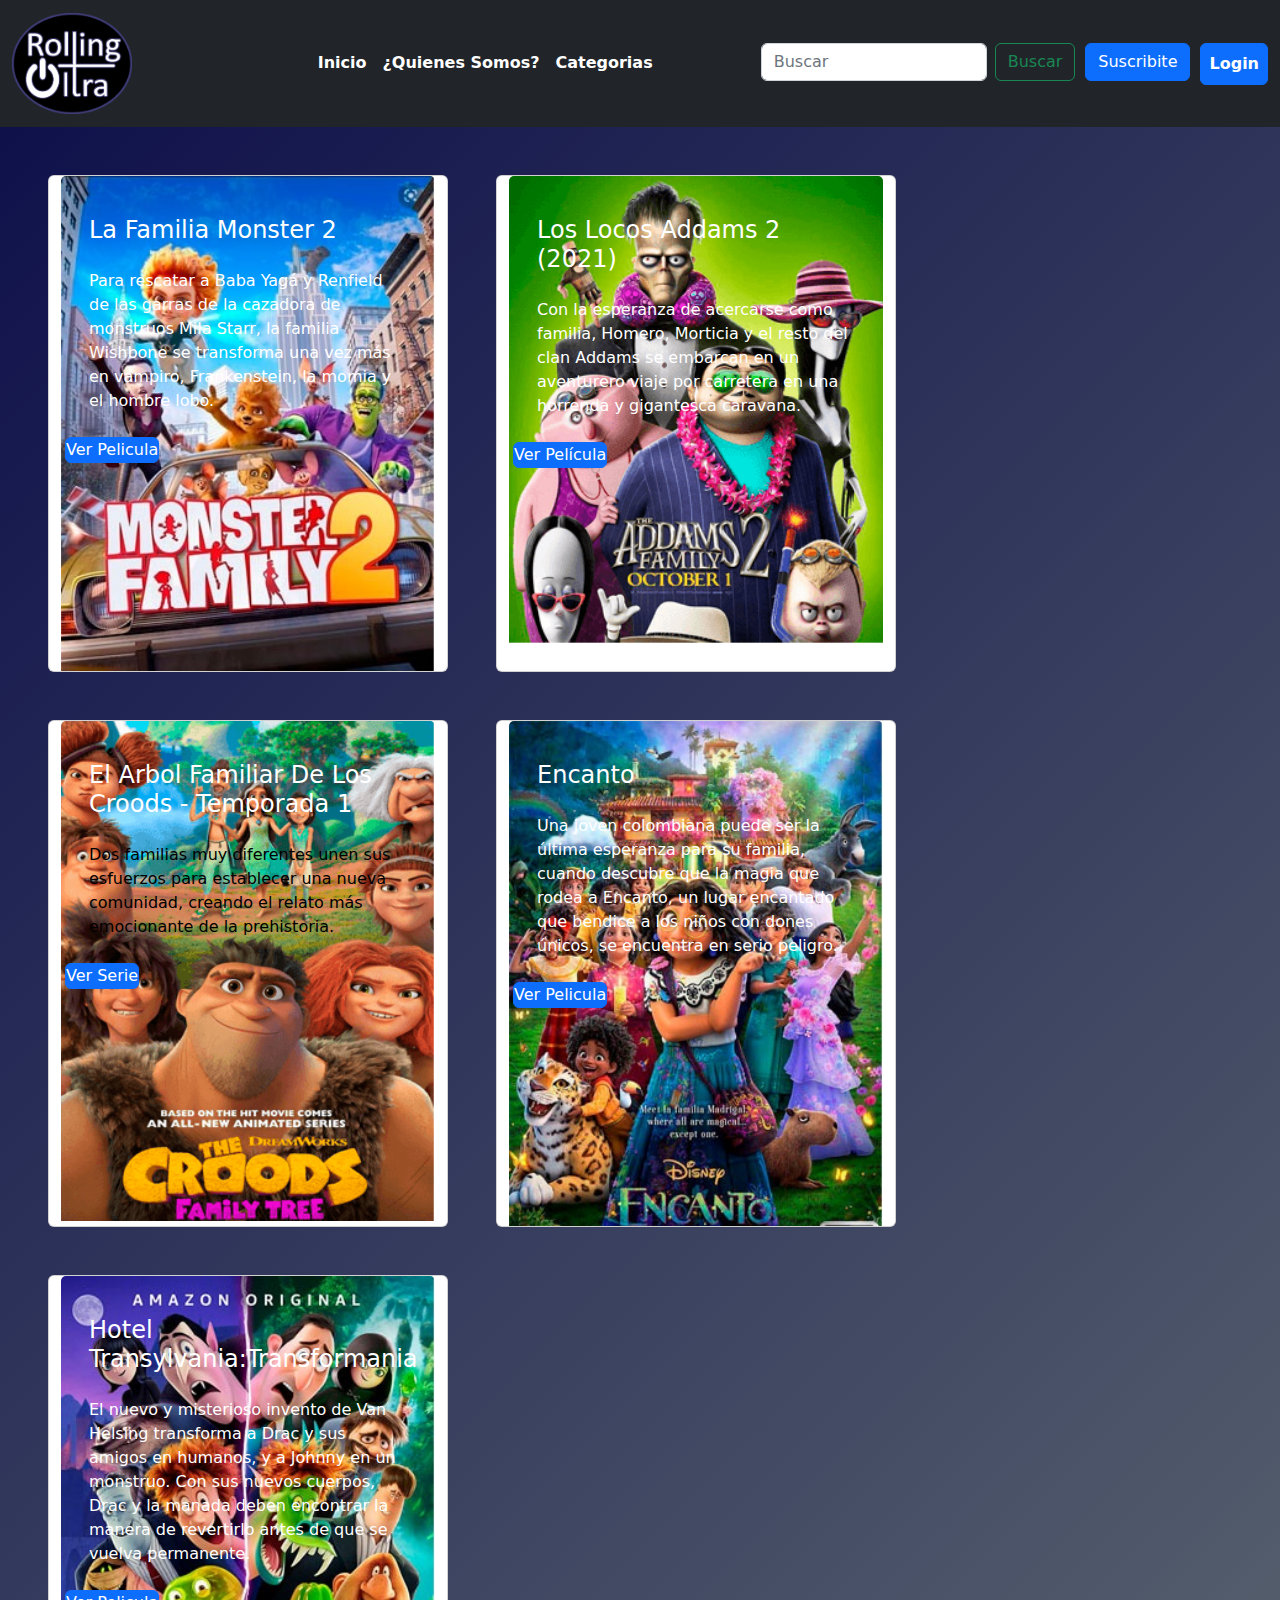
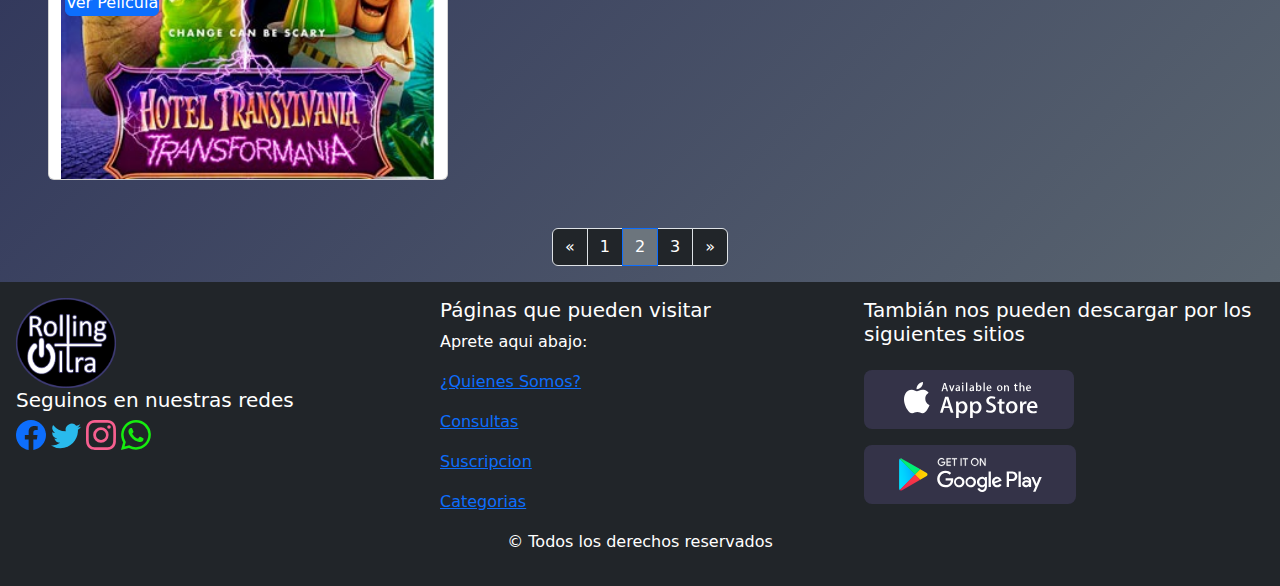
==== pages/animacion.html @ dbc0501e "Creacion del proyecto" ====
<!DOCTYPE html>
<html lang="es">

<head>
  <meta charset="UTF-8" />
  <meta http-equiv="X-UA-Compatible" content="IE=edge" />
  <meta name="viewport" content="width=device-width, initial-scale=1.0" />
  <meta name="description" content="rollingPlusUltra" />
  <meta name="keywords" content="servicio,Servicio de streaming,RollingCode, animacion, peliculas" />
  <meta name="author" content="]Grupo6" />
  <link rel="stylesheet" href="../css/bootstrap.min.css" />
  <link rel="stylesheet" href="../css/style.css" />
  <title>rollingPlusUltraCategoriaAnimacion</title>
</head>

<body class="bg-white">
  <header>
    <nav class="navbar navbar-expand-lg bg-body-tertiary bg-dark">
      <div class="container-fluid">
        <a class="navbar-brand" href="../index.html">
          <img src="../img/logo2.png" alt="Rolling Plus Ultra" width="120px" />
        </a>
        <button class="navbar-toggler" type="button" data-bs-toggle="collapse" data-bs-target="#navbarSupportedContent"
          aria-controls="navbarSupportedContent" aria-expanded="false" aria-label="Toggle navigation">
          <span class="navbar-toggler-icon btn btn-success"></span>
        </button>
        <div class="collapse navbar-collapse" id="navbarSupportedContent">
          <ul class="navbar-nav ms-auto mb-2 mb-lg-0">
            <li class="nav-item">
              <strong>
                <a class="nav-link active text-white" aria-current="pages" href="../index.html">Inicio</a>
              </strong>
            </li>
            <li class="nav-item">
              <strong>
                <a class="nav-link text-white" href="/pages/Quienessomos.html">¿Quienes Somos?</a>
              </strong>
            </li>
            <li class="nav-item iniciales">
              <strong>
                <a class="nav-link text-white" href="../pages/categoriaTerror.html">Categorias</a>
              </strong>
            </li>
            <li class="nav-item">
              <form class="d-flex" role="search">
                <input class="form-control me-2" type="search" placeholder="Buscar" aria-label="Search" />
                <button class="btn btn-outline-success" type="submit">
                  Buscar
                </button>
              </form>
            </li>
            <li class="nav-item navbrans">
              <strong>
                <div class="card-footer border-dark">
                  <small class="text-muted"><a class="btn btn-primary" href="../pages/subs.html"
                      role="button">Suscribite</a>
                  </small>
                </div>
              </strong>
            </li>
            <li class="nav-item">
              <strong>
                <button type="button" data-bs-toggle="modal" class="nav-link btn btn-primary text-white"
                  data-bs-target="#modalLabel">
                  Login
                </button>
              </strong>
            </li>
          </ul>
        </div>
      </div>
    </nav>
  </header>
  <main>


    <section class="row row-cols-2 row-cols-md-3 g-4 m-1 m-lg-4">

      <!-- La familia moster 2 -->
      <div class="card g-4 m-1 m-lg-4" style="width: 400px">
        <img class="card-img-top" src="../img/La-Familia-Monster-2-1080p-Latino.jpg" alt="Card image" />
        <div class="card-img-overlay">
          <h4 class="card-title text-white row row-cols-2 row-cols-md-3 g-4 m-1 m-lg-4 ">La Familia Monster 2</h4>
          <p class="card-text text-white row row-cols-2 row-cols-md-3 g-4 m-1 m-lg-4">
            Para rescatar a Baba Yagá y Renfield de las garras de la cazadora de monstruos Mila Starr, la familia
            Wishbone se transforma una vez más en vampiro, Frankenstein, la momia y el hombre lobo.</p>
          <button type="button" data-bs-toggle="modal" class="nav-link btn btn-primary text-white text-center"
            data-bs-target="#staticBackdropFamiliaMoster">Ver Pelicula</button>
        </div>
      </div>
      <!-- Modal  la familia moster 2 -->
      <div class="modal fade" id="staticBackdropFamiliaMoster" data-bs-backdrop="static" data-bs-keyboard="false"
        tabindex="-1" aria-labelledby="staticBackdropLabel" aria-hidden="true">
        <div class="modal-dialog">
          <div class="modal-content">
            <div class="modal-header">
              <h1 class="modal-title fs-5" id="staticBackdropLabel">La Familia Monster 2</h1>
              <button type="button" class="btn-close" data-bs-dismiss="modal" aria-label="Close"></button>
            </div>
            <div class="modal-body">
              <div class="card" style="width: auto">
                <img src="../img/La-Familia-Monster-2-1080p-Latino.jpg" class="card-img-top" alt="..." />
                <button type="button" class="btn btn-primary btn-sm">Reproducir</button>
                <ul class="list-group list-group-flush">
                  <li class="list-group-item text-sm-center">Vista Previa</li>
                  <img src="../img/vista La Familia Monster 2.jpeg" class="card-img-top" alt="..." />
                  <li class="list-group-item">Duración: 103 minutos.</li>
                  <li class="list-group-item">Español Latino (5.1) – Ingles (5.1) + Subs.</li>
                  <li class="list-group-item">Género: Animación. Comedia | Monstruos. Familia. Secuela. </li>
                  <li class="list-group-item">Fecha de estreno: 22 de octubre de 2021.</li>
                  <li class="list-group-item">Clasificación: Apta para todo el publico.</li>
                  <li class="list-group-item">Resolución: 1920×1080.</li>
                  <li class="list-group-item">Reparto: Jason Isaacs; Nick Frost; Emily Watson; Jessica Brown Findlay;
                    Ethan Rouse; Catherine Tate.</li>
                </ul>
                <div class="card-body">
                  <div class="ratio ratio-16x9">
                    <iframe width="560" height="315" src="https://www.youtube.com/embed/sNvz1JoUatM"
                      title="YouTube video player" frameborder="0"
                      allow="accelerometer; autoplay; clipboard-write; encrypted-media; gyroscope; picture-in-picture; web-share"
                      allowfullscreen></iframe>
                  </div>
                </div>
              </div>
            </div>
            <div class="modal-footer">
              <button type="button" class="btn btn-secondary" data-bs-dismiss="modal">
                Cerrar
              </button>
            </div>
          </div>
        </div>
      </div>
      <!-- Los Locos Addams 2 (2021) -->
      <div class="card g-4 m-1 m-lg-4" style="width: 400px">
        <img class="card-img-top" src="/img/Los locos Addams 2 1080p Latino.png" alt="Card image" />
        <div class="card-img-overlay">
          <h4 class="card-title text-white row row-cols-2 row-cols-md-3 g-4 m-1 m-lg-4 ">Los Locos Addams 2 (2021)</h4>
          <p class="card-text text-white row row-cols-2 row-cols-md-3 g-4 m-1 m-lg-4">
            Con la esperanza de acercarse como familia, Homero, Morticia y el resto del clan Addams se embarcan en un
            aventurero viaje por carretera en una horrenda y gigantesca caravana.
          </p>
          <button type="button" data-bs-toggle="modal" class="nav-link btn btn-primary text-white"
            data-bs-target="#staticBackdropLocosAdans">
            Ver Película
          </button>
        </div>
      </div>
      <!-- Modal  Los Locos Addams 2 (2021) -->
      <div class="modal fade" id="staticBackdropLocosAdans" data-bs-backdrop="static" data-bs-keyboard="false"
        tabindex="-1" aria-labelledby="staticBackdropLabel" aria-hidden="true">
        <div class="modal-dialog">
          <div class="modal-content">
            <div class="modal-header">
              <h1 class="modal-title fs-5" id="staticBackdropLabel">
                La Familia Monster 2
              </h1>
              <button type="button" class="btn-close" data-bs-dismiss="modal" aria-label="Close"></button>
            </div>
            <div class="modal-body">
              <div class="card" style="width: auto">
                <img src="../img/Los locos Addams 2 1080p Latino.png" class="card-img-top" alt="..." />
                <button type="button" class="btn btn-primary btn-sm">Reproducir</button>
                <ul class="list-group list-group-flush">
                  <li class="list-group-item text-sm-center">Vista Previa</li>
                  <img src="../img/vista los locos adans2.jpeg" class="card-img-top" alt="..." />
                  <li class="list-group-item">Duración: 93 minutos.</li>
                  <li class="list-group-item">Español Latino (5.1) – Ingles (5.1) + Subs.</li>
                  <li class="list-group-item">Género: Animación. Comedia | Secuela. Comedia de terror. Monstruos</li>
                  <li class="list-group-item">Fecha de estreno: 01 de octubre de 2021.</li>
                  <li class="list-group-item">Clasificación: Apta para todo el público.</li>
                  <li class="list-group-item">Resolución: 1920×1080.</li>
                  <li class="list-group-item">Reparto: Oscar Isaac; Charlize Theron; Chloë Grace Moretz; Nick Kroll;
                    Bette Midler; Bill Hader; Snoop Dogg.</li>
                </ul>
                <div class="card-body">
                  <div class="ratio ratio-16x9">
                    <iframe width="560" height="315" src="https://www.youtube.com/embed/RS8TiwWX4_Q"
                      title="YouTube video player" frameborder="0"
                      allow="accelerometer; autoplay; clipboard-write; encrypted-media; gyroscope; picture-in-picture; web-share"
                      allowfullscreen></iframe>
                  </div>
                </div>
              </div>
            </div>
            <div class="modal-footer">
              <button type="button" class="btn btn-secondary" data-bs-dismiss="modal">
                Cerrar
              </button>
            </div>

          </div>
        </div>
      </div>



      <!-- El Arbol Familiar De Los Croods Temporada 1 -->
      <div class="card g-4 m-1 m-lg-4" style="width: 400px">
        <img class="card-img-top" src="../img/El-Arbol-familiar-de-los-Croods-Temporada-1-1080p-Latino.png"
          alt="Card image" />
        <div class="card-img-overlay">
          <h4 class="card-title text-white row row-cols-2 row-cols-md-3 g-4 m-1 m-lg-4 ">El Arbol Familiar De Los Croods
            - Temporada 1</h4>
          <p class="card-text text-black row row-cols-2 row-cols-md-3 g-4 m-1 m-lg-4">
            Dos familias muy diferentes unen sus esfuerzos para establecer una nueva comunidad, creando el relato más
            emocionante de la prehistoria.
          </p>
          <button type="button" data-bs-toggle="modal" class="nav-link btn btn-primary text-white"
            data-bs-target="#staticBackdropLosCroods">Ver Serie</button>
        </div>
      </div>
      <!-- Modal  El Arbol Familiar De Los Croods Temporada 1(2021) -->
      <div class="modal fade" id="staticBackdropLosCroods" data-bs-backdrop="static" data-bs-keyboard="false"
        tabindex="-1" aria-labelledby="staticBackdropLabel" aria-hidden="true">
        <div class="modal-dialog">
          <div class="modal-content">
            <div class="modal-header">
              <h1 class="modal-title fs-5" id="staticBackdropLabel">El Arbol Familiar De Los Croods - Temporada 1</h1>
              <button type="button" class="btn-close" data-bs-dismiss="modal" aria-label="Close"></button>
            </div>
            <div class="modal-body">
              <div class="card" style="width: auto">
                  <ul class="list-group list-group-flush">
                  <li class="list-group-item text-center">Lista de capitulos</li>
                   <li class="list-group-item">1. Asunto Pegajoso: Con dificultades para encontrar su propósito en la
                    granja Siemprebién, los Croods ven la oportunidad de probar su valor cosechando las peligrosas (y
                    pegajosas) brincabayas de Félix</li>
                  <img src="../img/elarbol1.jpg" class="img-fluid" alt="...">
                  <button type="button" class="btn btn-primary btn-sm">Reproducir</button>
                  <li class="list-group-item">2. Tiempo Para Guy: Cuando Eep quiere tiempo a solas con su nueva amiga
                    Alba, Guy busca un amigo propio e inesperadamente encuentra compañía en Tonk.</li>
                  <img src="../img/elarbol2.jpg" class="img-fluid" alt="...">
                  <button type="button" class="btn btn-primary btn-sm">Reproducir</button>
                  <li class="list-group-item">3. Pesadilla De Juegos: Cuando los Siemprebién invitan a los Croods a su
                    noche de juegos familiar, dos cosas quedan en claro: Félix necesita ganar y Grug odia perder. </li>
                  <img src="../img/elarbol3.jpg" class="img-fluid" alt="...">
                  <button type="button" class="btn btn-primary btn-sm">Reproducir</button>
                  <li class="list-group-item">4. Todo Lo Que Subeep Tiene Que Albajar: Después de un accidente volando
                    en cuervglotón, Alba pierde su confianza y le dice a Eep que tomará un descanso de sus aventuras.
                    Eep convence a Alba de acompañarla en una última aventura: escalar la montaña Grr.</li>
                  <img src="../img/elarbol4.jpg" class="img-fluid" alt="...">
                  <button type="button" class="btn btn-primary btn-sm">Reproducir</button>
                  <li class="list-group-item">5. Estridencia Parental: Cuando Esperanza se pasa de la raya al tratar de
                    enseñarle modales a Sandy, Ugga se venga retándola a hacer lo imposible: civilizar a Tonk.</li>
                  <img src="../img/elarbol5.jpg" class="img-fluid" alt="...">
                  <button type="button" class="btn btn-primary btn-sm">Reproducir</button>
                  <li class="list-group-item">6. acudiendo A Los Morsatoros: Ugga tiene un secreto: llevará a Eep a
                    "sacudir a los morsatoros"| un pasatiempo divertido y peligroso que Ugga disfrutaba de adolescente.
                    Su emoción desaparece cuando Esperanza y Alba se invitan solas.</li>
                  <img src="../img/elarbol6.jpg" class="img-fluid" alt="...">
                  <button type="button" class="btn btn-primary btn-sm">Reproducir</button>
                  <li class="list-group-item">Duración aproximada por capitulo: 23 minutos.</li>
                  <li class="list-group-item">Español Latino (5.1) – Ingles (5.1) + Subs.</li>
                  <li class="list-group-item">Genero: Serie de TV. Animación. Aventuras. Comedia | Prehistoria.</li>
                  <li class="list-group-item">Resolucion: 1920×1080</li>
                  <li class="list-group-item">Fecha de estreno del primer episodio: 23 de septiembre de 2021 (Estados
                    Unidos).</li>
                  <li class="list-group-item">Reparto: Ally Dixon,Kiff VandenHeuvel,Darin Brooks,Artemis Pebdani,Kelly
                    Marie Tran,Dawn Betterman,Amy Landecker,Matthew Waterson
                    ,A.J Locascio,Amy Rosoff,Dee Bradley Baker,Sandy.</li>
                </ul>
                <div class="card-body">
                  <div class="ratio ratio-16x9">
                    <iframe width="560" height="315" src="https://www.youtube.com/embed/4hZH5lDsPSk"
                      title="YouTube video player" frameborder="0"
                      allow="accelerometer; autoplay; clipboard-write; encrypted-media; gyroscope; picture-in-picture; web-share"
                      allowfullscreen></iframe>
                  </div>
                </div>
              </div>
            </div>
            <div class="modal-footer">
              <button type="button" class="btn btn-secondary" data-bs-dismiss="modal">Cerrar</button>
            </div>
          </div>
        </div>
      </div>
      </div>
      <!-- Encanto -->
      <div class="card g-4 m-1 m-lg-4" style="width: 400px">
        <img class="card-img-top" src="/img/Encanto-1080p-Latino.jpg" alt="Card image" />
        <div class="card-img-overlay">
          <h4 class="card-title text-white row row-cols-2 row-cols-md-3 g-4 m-1 m-lg-4 ">Encanto</h4>
          <p class="card-text text-white row row-cols-2 row-cols-md-3 g-4 m-1 m-lg-4">
            Una joven colombiana puede ser la última esperanza para su familia, cuando descubre que la magia que rodea a
            Encanto, un lugar encantado que bendice a los niños con dones únicos, se encuentra en serio peligro.
          </p>
          <button type="button" data-bs-toggle="modal" class="nav-link btn btn-primary text-white"
            data-bs-target="#staticBackdropEncanto">
            Ver Pelicula
          </button>
        </div>
      </div>
      <!-- modal Encanto -->
      <div class="modal fade" id="staticBackdropEncanto" data-bs-backdrop="static" data-bs-keyboard="false"
        tabindex="-1" aria-labelledby="staticBackdropLabel" aria-hidden="true">
        <div class="modal-dialog">
          <div class="modal-content">
            <div class="modal-header">
              <h1 class="modal-title fs-5" id="staticBackdropLabel">
                Encanto
              </h1>
              <button type="button" class="btn-close" data-bs-dismiss="modal" aria-label="Close"></button>
            </div>
            <div class="modal-body">
              <div class="card" style="width: auto">
                <img src="/img/Encanto-1080p-Latino.jpg" class="card-img-top" alt="..." />
                <button type="button" class="btn btn-primary btn-sm">Reproducir</button>
                <ul class="list-group list-group-flush">
                  <li class="list-group-item text-sm-center">Vista Previa</li>
                  <img src="/img/vistapreviaEncantoEP832PE.jpeg" class="card-img-top" alt="..." />
                  <li class="list-group-item">Duración: 99 minutos.</li>
                  <li class="list-group-item">Español Latino (5.1) – Ingles (5.1) + Subs.</li>
                  <li class="list-group-item">Género: Animación. Fantástico. Comedia. Drama | Familia. Realismo mágico.
                  </li>
                  <li class="list-group-item">Fecha de estreno: 24 de noviembre de 2021.</li>
                  <li class="list-group-item">Clasificación: Apta para todo el público.</li>
                  <li class="list-group-item">Resolución: 1920×1080.</li>
                  <li class="list-group-item">Reparto: Stephanie Beatriz,María Cecilia Botero,John Leguizamo,Angie
                    Cepeda,Wilmer Valderrama,Diane Guerrero ,Jessica Darrow,
                    Carolina Gaitán,Mauro Castillo,Adassa,Rhenzy Feliz,Ravi-Cabot Conyers,Maluma,Juan Castano,Alyssa
                    Bella Candian, Paisley
                    Herrera, Brooklyn Skylar Rodriguez y Ezra Rudulph como Niños.
                    Animales: Chispi, Parce.</li>
                </ul>
                <div class="card-body">
                  <div class="ratio ratio-16x9">
                    <iframe width="560" height="315" src="https://www.youtube.com/embed/pl_VXyIs5ro"
                      title="YouTube video player" frameborder="0"
                      allow="accelerometer; autoplay; clipboard-write; encrypted-media; gyroscope; picture-in-picture; web-share"
                      allowfullscreen></iframe>
                  </div>
                </div>
              </div>
            </div>
            <div class="modal-footer">
              <button type="button" class="btn btn-secondary" data-bs-dismiss="modal">Cerrar</button>
            </div>
          </div>
        </div>
      </div>
      <!-- Hotel Transylvania: Transformania -->
      <div class="card g-4 m-1 m-lg-4" style="width: 400px">
        <img class="card-img-top" src="/img/Hotel-Transylvania-Transformania-1080p-Latino.jpg" alt="Card image" />
        <div class="card-img-overlay">
          <h4 class="card-title text-white row row-cols-2 row-cols-md-3 g-4 m-1 m-lg-4 ">Hotel Transylvania:Transformania</h4>
          <p class="card-text text-white row row-cols-2 row-cols-md-3 g-4 m-1 m-lg-4">
            El nuevo y misterioso invento de Van Helsing transforma a Drac y sus amigos en humanos, y a Johnny en un
            monstruo. Con sus nuevos cuerpos, Drac y la manada deben encontrar la manera de revertirlo antes de que se
            vuelva permanente.
          </p>
          <button type="button" data-bs-toggle="modal" class="nav-link btn btn-primary text-white"
            data-bs-target="#staticBackdropHotelTransylvania">
            Ver Pelicula
          </button>
        </div>
      </div>
      <!-- modal  Hotel Transylvania: Transformania -->
      <div class="modal fade" id="staticBackdropHotelTransylvania" data-bs-backdrop="static" data-bs-keyboard="false"
        tabindex="-1" aria-labelledby="staticBackdropLabel" aria-hidden="true">
        <div class="modal-dialog">
          <div class="modal-content">
            <div class="modal-header">
              <h1 class="modal-title fs-5" id="staticBackdropLabel">
                Hotel Transylvania: Transformania
              </h1>
              <button type="button" class="btn-close" data-bs-dismiss="modal" aria-label="Close"></button>
            </div>
            <div class="modal-body">
              <div class="card" style="width: auto">
                <img src="/img/Hotel-Transylvania-Transformania-1080p-Latino.jpg" class="img-fluid" alt="..." />
                <button type="button" class="btn btn-primary btn-sm">Reproducir</button>
                <ul class="list-group list-group-flush">
                  <li class="list-group-item text-sm-center">Vista Previa</li>
                  <img src="/img/vistapreviahoteltransHP224PH.jpeg" class="img-fluid" alt="..." />
                  <li class="list-group-item">Duración: 98 minutos.</li>
                  <li class="list-group-item">Idioma: Español Latino (5.1) – Ingles (5.1) + Subs.</li>
                  <li class="list-group-item">Género: Animación. Comedia. Fantástico | Monstruos. Secuela.</li>
                  <li class="list-group-item">Fecha de estreno: 14 de enero del 2022.</li>
                  <li class="list-group-item">Clasificación: Apta para todo el público.</li>
                  <li class="list-group-item">Resolución: 1920×1080.</li>
                  <li class="list-group-item">Reparto: Oscar Isaac; Charlize Theron; Chloë Grace Moretz; Nick Kroll;
                    Bette Midler; Bill Hader; Snoop Dogg.</li>
                </ul>
                <div class="card-body">
                  <div class="ratio ratio-16x9">
                    <iframe width="560" height="315" src="https://www.youtube.com/embed/EuNi2hsSIbM"
                      title="YouTube video player" frameborder="0"
                      allow="accelerometer; autoplay; clipboard-write; encrypted-media; gyroscope; picture-in-picture; web-share"
                      allowfullscreen></iframe>
                  </div>
                </div>
              </div>
            </div>
            <div class="modal-footer">
              <button type="button" class="btn btn-secondary" data-bs-dismiss="modal">Cerrar</button>
            </div>
          </div>
        </div>
      </div>
    </section>






    <section class="d-flex justify-content-center mt-4">
      <ul class="pagination">
        <li class="page-item">
          <a class="page-link text-bg-dark" href="#" aria-label="Previous">
            <span aria-hidden="true">&laquo;</span>
          </a>
        </li>
          <li class="page-item">
          <a class="page-link text-bg-dark" href="../pages/categoriaTerror.html">1</a>
        </li>
        <li class="page-item active">
          <a class="page-link text-bg-dark bg-secondary" href="../pages/animacion.html">2</a>
        </li>
        <li class="page-item">
          <a class="page-link text-bg-dark" href="../pages/cienciaFiccion.html">3</a>
        </li>
        <li class="page-item">
          <a class="page-link text-bg-dark" href="#" aria-label="Next">
            <span aria-hidden="true">&raquo;</span>
          </a>
        </li>
      </ul>
    </section>



    <div class="modal fade" id="modalLabel" tabindex="-1" aria-labelledby="modalLabel" aria-hidden="true">
      <div class="modal-dialog">
        <div class="modal-content bg-dark">
          <div class="modal-header">
            <h1 class="modal-title fs-5 mx-auto text-white" id="modalLabel">
              Iniciar Sesion
            </h1>
            <button type="button" class="btn-close" data-bs-dismiss="modal" aria-label="Close"></button>
          </div>
          <div class="modal-body">
            <form action="../pages/error404.html">
              <div class="mb-3">
                <label for="emails" class="form-label text-white">Dirección de Correo electrónico</label>
                <input type="email" class="form-control" id="emails" aria-describedby="emailHelp" minlength="3"
                  maxlength="30" class="form-control" placeholder="Correo electronico" required />
                <div id="emailHelp" class="form-text text-white">
                  Nunca compartiremos su correo electrónico con nadie más.
                </div>
              </div>
              <div class="mb-3">
                <label for="contraseñass" class="form-label text-white">Contraseña</label>
                <input type="password" class="form-control" id="contraseñass" minlength="3" maxlength="20"
                  class="form-control" placeholder="Contraseña" required />
              </div>
              <div class="mb-3 form-check">
                <input type="checkbox" class="form-check-input" id="checkear" />
                <label class="form-check-label text-white" for="checkear">Recordar</label>
              </div>
              <button type="submit" class="ingreso">Ingresar</button>
              <p class="text-white">
                ¿Aun no te suscribiste?
                <a class="link" href="/pages/subs.html">Suscribete</a>
              </p>
            </form>
          </div>
        </div>
      </div>
    </div>
  </main>

  <footer class="p-3 bg-dark text-white">
    <div class="row">
      <aside class="col-md-4">
        <img src="/img/logo2.png" alt="" width="100px" height="90px" />
        <h5>Seguinos en nuestras redes</h5>
        <div class="text-md-start">
          <a href="/pages/error404.html"><svg xmlns="http://www.w3.org/2000/svg" width="30" height="30"
              fill="currentColor" class="bi bi-facebook" viewBox="0 0 16 16">
              <path
                d="M16 8.049c0-4.446-3.582-8.05-8-8.05C3.58 0-.002 3.603-.002 8.05c0 4.017 2.926 7.347 6.75 7.951v-5.625h-2.03V8.05H6.75V6.275c0-2.017 1.195-3.131 3.022-3.131.876 0 1.791.157 1.791.157v1.98h-1.009c-.993 0-1.303.621-1.303 1.258v1.51h2.218l-.354 2.326H9.25V16c3.824-.604 6.75-3.934 6.75-7.951z">
              </path>
            </svg></a>

          <a href="/pages/error404.html" class="link-secondary">
            <svg xmlns="http://www.w3.org/2000/svg" width="30" height="30" fill="currentColor" class="bi bi-twitter"
              viewBox="0 0 16 16">
              <path fill="#29BAEC"
                d="M5.026 15c6.038 0 9.341-5.003 9.341-9.334 0-.14 0-.282-.006-.422A6.685 6.685 0 0 0 16 3.542a6.658 6.658 0 0 1-1.889.518 3.301 3.301 0 0 0 1.447-1.817 6.533 6.533 0 0 1-2.087.793A3.286 3.286 0 0 0 7.875 6.03a9.325 9.325 0 0 1-6.767-3.429 3.289 3.289 0 0 0 1.018 4.382A3.323 3.323 0 0 1 .64 6.575v.045a3.288 3.288 0 0 0 2.632 3.218 3.203 3.203 0 0 1-.865.115 3.23 3.23 0 0 1-.614-.057 3.283 3.283 0 0 0 3.067 2.277A6.588 6.588 0 0 1 .78 13.58a6.32 6.32 0 0 1-.78-.045A9.344 9.344 0 0 0 5.026 15z" />
            </svg></a>
          <a href="/pages/error404.html" class="link-secondary"><svg xmlns="http://www.w3.org/2000/svg" width="30"
              height="30" fill="currentColor" class="bi bi-instagram" viewBox="0 0 16 16">
              <path fill="#F75F8F"
                d="M8 0C5.829 0 5.556.01 4.703.048 3.85.088 3.269.222 2.76.42a3.917 3.917 0 0 0-1.417.923A3.927 3.927 0 0 0 .42 2.76C.222 3.268.087 3.85.048 4.7.01 5.555 0 5.827 0 8.001c0 2.172.01 2.444.048 3.297.04.852.174 1.433.372 1.942.205.526.478.972.923 1.417.444.445.89.719 1.416.923.51.198 1.09.333 1.942.372C5.555 15.99 5.827 16 8 16s2.444-.01 3.298-.048c.851-.04 1.434-.174 1.943-.372a3.916 3.916 0 0 0 1.416-.923c.445-.445.718-.891.923-1.417.197-.509.332-1.09.372-1.942C15.99 10.445 16 10.173 16 8s-.01-2.445-.048-3.299c-.04-.851-.175-1.433-.372-1.941a3.926 3.926 0 0 0-.923-1.417A3.911 3.911 0 0 0 13.24.42c-.51-.198-1.092-.333-1.943-.372C10.443.01 10.172 0 7.998 0h.003zm-.717 1.442h.718c2.136 0 2.389.007 3.232.046.78.035 1.204.166 1.486.275.373.145.64.319.92.599.28.28.453.546.598.92.11.281.24.705.275 1.485.039.843.047 1.096.047 3.231s-.008 2.389-.047 3.232c-.035.78-.166 1.203-.275 1.485a2.47 2.47 0 0 1-.599.919c-.28.28-.546.453-.92.598-.28.11-.704.24-1.485.276-.843.038-1.096.047-3.232.047s-2.39-.009-3.233-.047c-.78-.036-1.203-.166-1.485-.276a2.478 2.478 0 0 1-.92-.598 2.48 2.48 0 0 1-.6-.92c-.109-.281-.24-.705-.275-1.485-.038-.843-.046-1.096-.046-3.233 0-2.136.008-2.388.046-3.231.036-.78.166-1.204.276-1.486.145-.373.319-.64.599-.92.28-.28.546-.453.92-.598.282-.11.705-.24 1.485-.276.738-.034 1.024-.044 2.515-.045v.002zm4.988 1.328a.96.96 0 1 0 0 1.92.96.96 0 0 0 0-1.92zm-4.27 1.122a4.109 4.109 0 1 0 0 8.217 4.109 4.109 0 0 0 0-8.217zm0 1.441a2.667 2.667 0 1 1 0 5.334 2.667 2.667 0 0 1 0-5.334z" />
            </svg></a>
          <a href="/pages/error404.html" class="link-secondary"><svg xmlns="http://www.w3.org/2000/svg" width="30"
              height="30" fill="currentColor" class="bi bi-whatsapp" viewBox="0 0 16 16">
              <path fill="#16EC0F"
                d="M13.601 2.326A7.854 7.854 0 0 0 7.994 0C3.627 0 .068 3.558.064 7.926c0 1.399.366 2.76 1.057 3.965L0 16l4.204-1.102a7.933 7.933 0 0 0 3.79.965h.004c4.368 0 7.926-3.558 7.93-7.93A7.898 7.898 0 0 0 13.6 2.326zM7.994 14.521a6.573 6.573 0 0 1-3.356-.92l-.24-.144-2.494.654.666-2.433-.156-.251a6.56 6.56 0 0 1-1.007-3.505c0-3.626 2.957-6.584 6.591-6.584a6.56 6.56 0 0 1 4.66 1.931 6.557 6.557 0 0 1 1.928 4.66c-.004 3.639-2.961 6.592-6.592 6.592zm3.615-4.934c-.197-.099-1.17-.578-1.353-.646-.182-.065-.315-.099-.445.099-.133.197-.513.646-.627.775-.114.133-.232.148-.43.05-.197-.1-.836-.308-1.592-.985-.59-.525-.985-1.175-1.103-1.372-.114-.198-.011-.304.088-.403.087-.088.197-.232.296-.346.1-.114.133-.198.198-.33.065-.134.034-.248-.015-.347-.05-.099-.445-1.076-.612-1.47-.16-.389-.323-.335-.445-.34-.114-.007-.247-.007-.38-.007a.729.729 0 0 0-.529.247c-.182.198-.691.677-.691 1.654 0 .977.71 1.916.81 2.049.098.133 1.394 2.132 3.383 2.992.47.205.84.326 1.129.418.475.152.904.129 1.246.08.38-.058 1.171-.48 1.338-.943.164-.464.164-.86.114-.943-.049-.084-.182-.133-.38-.232z" />
            </svg></a>
        </div>
      </aside>
      <aside class="col-md-4 text-start">
        <h5>Páginas que pueden visitar</h5>
        <p>Aprete aqui abajo:</p>
        <a href="/pages/Quienessomos.html">
          <p>¿Quienes Somos?</p>
        </a>
        <a href="../pages/contactos.html">
          <p>Consultas</p>
        </a>
        <a href="../pages/subs.html">
          <p>Suscripcion</p>
        </a>
        <a href="../pages/categoriaTerror.html">
          <p>Categorias</p>
        </a>
      </aside>
      <aside class="col-md-4">
        <h5>Tambián nos pueden descargar por los siguientes sitios</h5>
        <a href="https://www.apple.com/la/app-store/">
          <img class="mt-3" src="../img/badge-apple-store.svg" alt="apple" /></a>
        <a href="https://store.google.com/es/?hl=es">
          <img class="mt-3" src="../img/google-play-badge-bb.svg" alt="google play" /></a>
      </aside>
    </div>
    <p class="text-center">&copy; Todos los derechos reservados</p>
  </footer>
  <script src="/js/bootstrap.min.js"></script>
</body>

</html>
---- css/style.css ----
body {
  background-color: #616d73;
  background-image: linear-gradient(135deg, #0c0d49 0%, #616d73 100%);
}
.cardConsultas {
  border: solid 1px;
  border-radius: 30px;
  width: 720px;
  height: 500px;
}
.cardConsultas iframe {
  width: 100%;
  height: 300px;
}
.ingreso{
  display: block;
  width: 100%;
  font-family: Arial, Helvetica, sans-serif;
  font-weight: 700;
  background-color: black;
  border-radius: 10px;
  padding: 10px;
  color: white;
  text-decoration: none;
  text-align: center;
}
.iniciales{
  margin-right: 100px;
}

.img-fluid {
  max-width: 100%; 
  height: auto; 
  }

  .navbrans{
    margin-left: 10px;
    margin-right: 10px;
}
.imgBanner {
  height: 600px;
}
.marcaAgua {
  position: absolute;
  top: 480px;
  left: 10px;
  opacity: 50%;
}
.marcaAgua img {
  width: 110px;
  height: 110px;
}
/* .containerDescuento {
  text-align: center;
  position: relative;
  top: -90px;
  left: 6px;
  background-color: #4e3f92;
} */
.bannerOferta {
  position: absolute;
  top: 50px;
  left: 70px;
}
.bannerOferta img {
  width: 300px;
  height: 300px;
}
.imagenDescuento {
  position: absolute;
  width: 150px;
  height: 150px;
  top:180px;
  left:330px;
  rotate: 30deg;
  border-bottom-right-radius: 80px;
  border-top-left-radius: 80px;
  border-bottom-left-radius: 20px;
  border-top-right-radius: 20px;
  background-image: linear-gradient(120deg, #4e3f92 0%, #04013c 100%);
}
.imagenDescuento h2 {
  font-size:70px;
  position: absolute;
  top: 25px;
  left: 2px;
  color: white;
  rotate: -50deg;
}
.textoDescuento {
  width: 350px;
  font-size: 30px;
  position: absolute;
  top: 350px;
  left: 80px;
  color: white;
}
.peliculas {
  height: 250px;
}
@media screen and (max-width: 575px) {
  .imgBanner {
    height: 170px;
  }
  .peliculas {
    height: 120px;
  }
  .marcaAgua {
    position: absolute;
    top: 125px;
    left: 2px;
    opacity: 50%;
  }
  .marcaAgua img {
    width: 40px;
    height: 40px;
  }
  .bannerOferta {
    position: absolute;
    top: 10px;
    left: 20px;
  }
  .bannerOferta img {
    width: 80px;
    height: 80px;
  }
  .imagenDescuento {
    width: 60px;
    height: 60px;
    border-bottom-right-radius: 40px;
    border-top-left-radius: 40px;
    border-bottom-left-radius: 10px;
    border-top-right-radius: 10px;
    background-image: linear-gradient(120deg, #4e3f92 0%, #04013c 100%);
    position: absolute;
    top: 30px;
    left: 90px;
    rotate: 30deg;
  }
  .imagenDescuento h2 {
    position: absolute;
    top: 14px;
    left: 5px;
    color: white;
    rotate: -50deg;
    font-size:x-large;
  }
  .textoDescuento {
    width: 130px;
    font-size: xx-small;
    position: absolute;
    top: 95px;
    left: 20px;
    color: white;
  }
}
@media screen and (min-width: 576px) and (max-width: 991px) {
  .imgBanner {
    height: 300px;
  }
  .peliculas {
    height: 300px;
  }
  .marcaAgua {
    position: absolute;
    top: 220px;
    left: 8px;
    opacity: 50%;
  }
  .marcaAgua img {
    width: 70px;
    height: 70px;
  }
  .bannerOferta {
    position: absolute;
    top: 20px;
    left: 70px;
  }
  .bannerOferta img {
    width: 150px;
    height: 150px;
  }
  .imagenDescuento {
    position: absolute;
    width: 90px;
    height: 90px;
    top:70px;
    left:200px;
    rotate: 30deg;
    border-bottom-right-radius: 60px;
    border-top-left-radius: 60px;
    border-bottom-left-radius: 10px;
    border-top-right-radius: 10px;
    background-image: linear-gradient(120deg, #4e3f92 0%, #04013c 100%);
  }
  .imagenDescuento h2 {
    font-size:40px;
    position: absolute;
    top: 15px;
    left: 5px;
    color: white;
    rotate: -50deg;
  }
  .textoDescuento {
    width: 230px;
    font-size: 20px;
    position: absolute;
    top: 170px;
    left: 80px;
    color: white;
  }
}
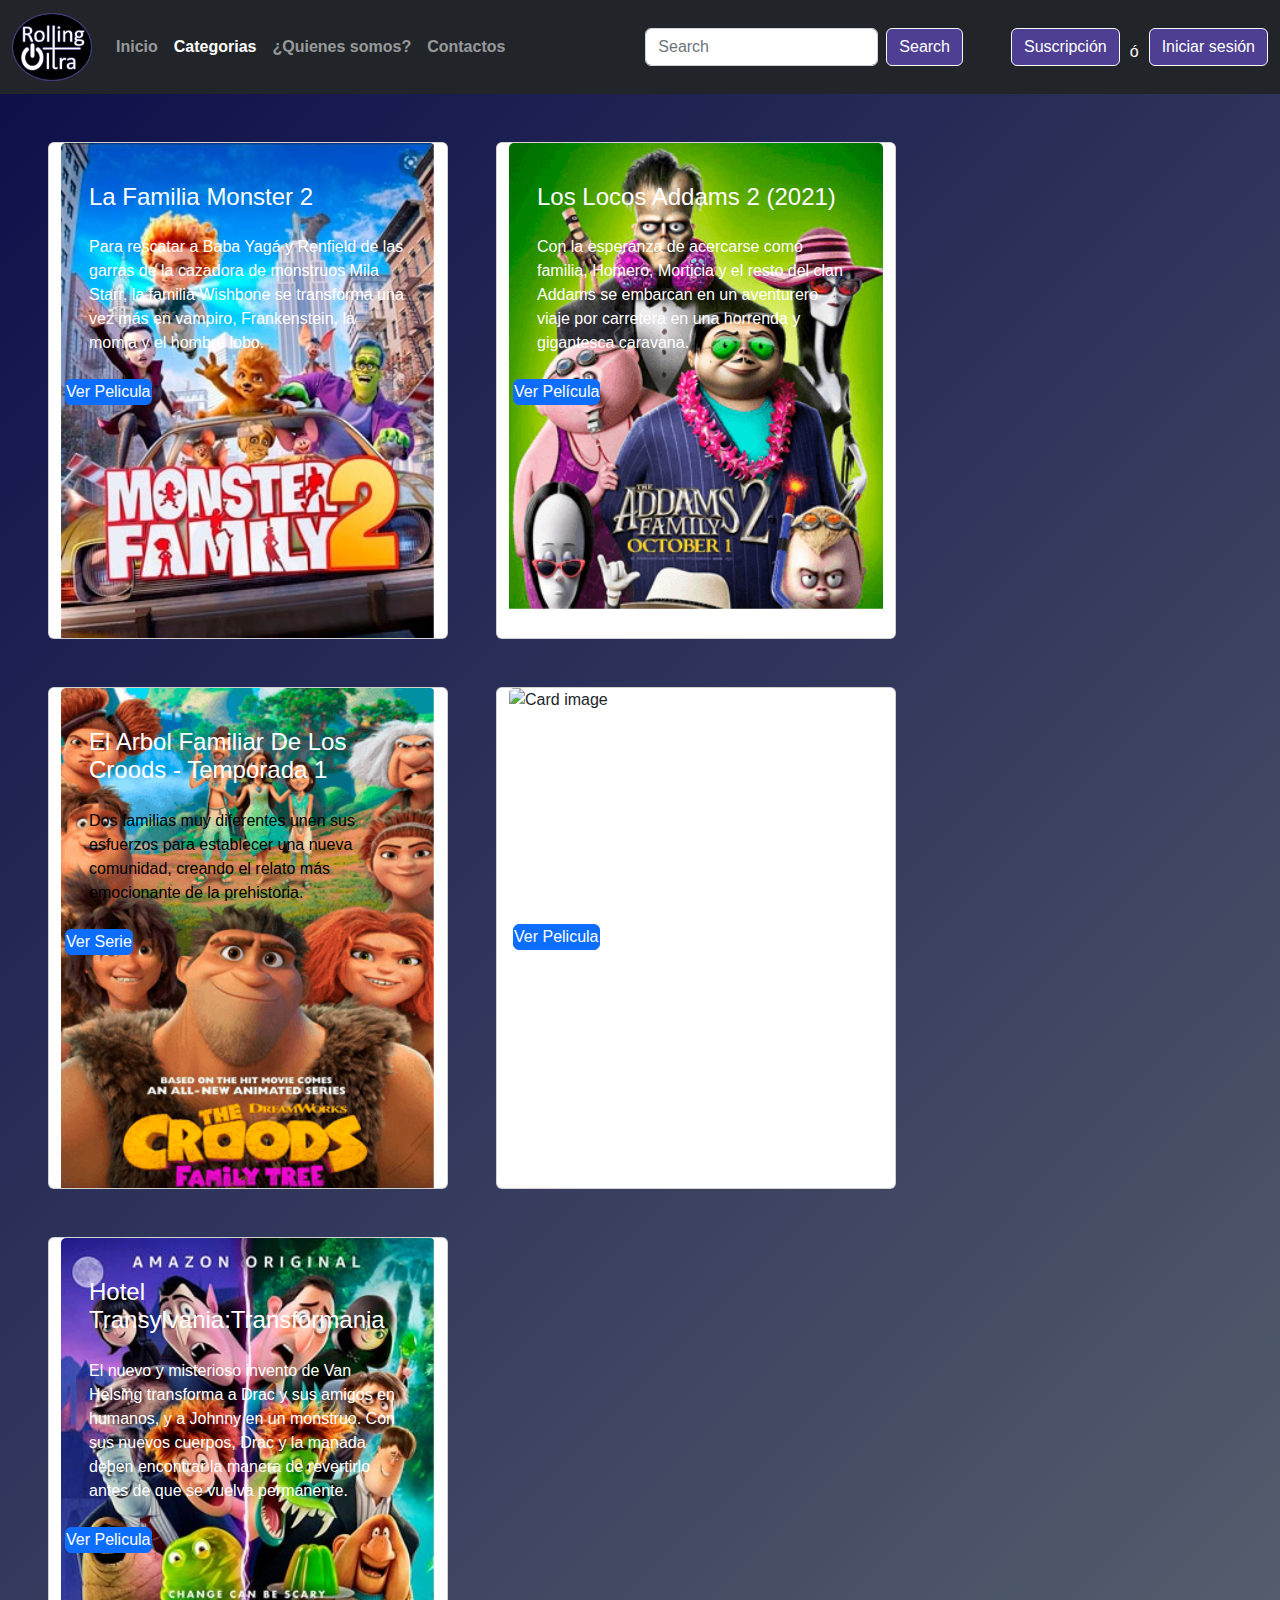
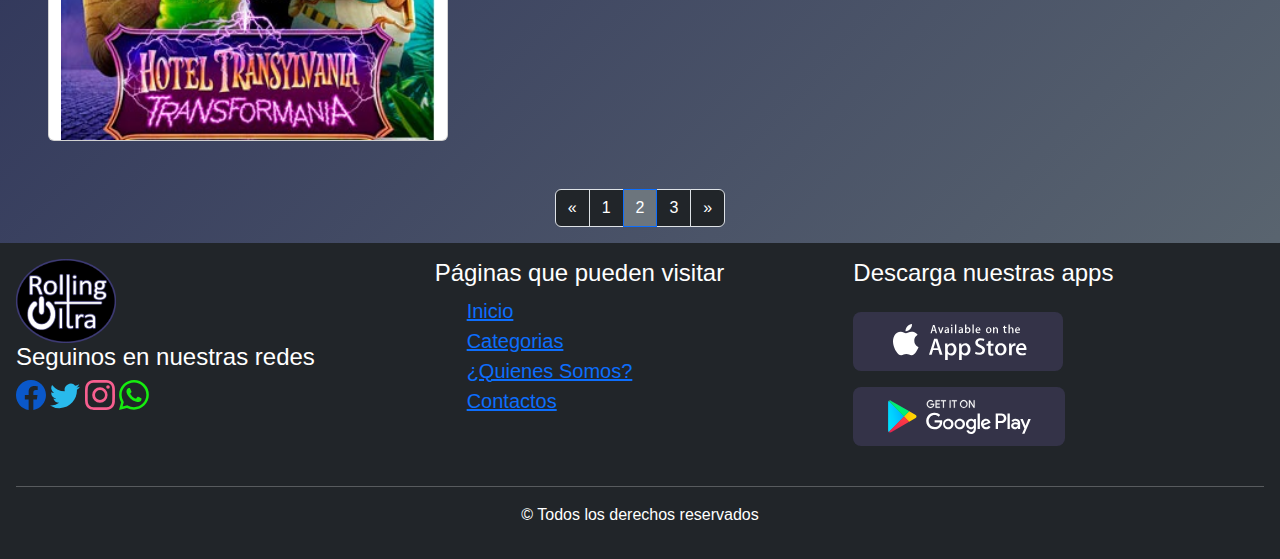
==== commit 6c6ac576: "Se actualizo el navBar y footer en todas la paginas y tambien se corrigieron los hiperviculos a las " ====
--- a/pages/animacion.html
+++ b/pages/animacion.html
@@ -15,58 +15,70 @@
 
 <body class="bg-white">
   <header>
-    <nav class="navbar navbar-expand-lg bg-body-tertiary bg-dark">
+    <nav class="navbar bg-dark navbar-dark navbar-expand-lg">
       <div class="container-fluid">
         <a class="navbar-brand" href="../index.html">
-          <img src="../img/logo2.png" alt="Rolling Plus Ultra" width="120px" />
+          <img
+            src="../img/logo2.png"
+            alt="Rolling Plus Ultra"
+            class="logoNav"
+          />
         </a>
-        <button class="navbar-toggler" type="button" data-bs-toggle="collapse" data-bs-target="#navbarSupportedContent"
-          aria-controls="navbarSupportedContent" aria-expanded="false" aria-label="Toggle navigation">
-          <span class="navbar-toggler-icon btn btn-success"></span>
+        <button
+          class="navbar-toggler btnNav"
+          type="button"
+          data-bs-toggle="collapse"
+          data-bs-target="#paginas"
+          aria-controls="paginas"
+          aria-expanded="false"
+          aria-label="Toggle navigation"
+        >
+          <span class="navbar-toggler-icon"></span>
         </button>
-        <div class="collapse navbar-collapse" id="navbarSupportedContent">
-          <ul class="navbar-nav ms-auto mb-2 mb-lg-0">
+        <div class="collapse navbar-collapse" id="paginas">
+          <ul class="navbar-nav me-auto mb-2 mb-lg-0">
             <li class="nav-item">
-              <strong>
-                <a class="nav-link active text-white" aria-current="pages" href="../index.html">Inicio</a>
-              </strong>
+              <a class="nav-link fw-bold" aria-current="page" href="../index.html"
+                >Inicio</a
+              >
             </li>
             <li class="nav-item">
-              <strong>
-                <a class="nav-link text-white" href="/pages/Quienessomos.html">¿Quienes Somos?</a>
-              </strong>
-            </li>
-            <li class="nav-item iniciales">
-              <strong>
-                <a class="nav-link text-white" href="../pages/categoriaTerror.html">Categorias</a>
-              </strong>
+              <a class="nav-link fw-bold active" href="./categoriaTerror.html">Categorias</a>
             </li>
             <li class="nav-item">
-              <form class="d-flex" role="search">
-                <input class="form-control me-2" type="search" placeholder="Buscar" aria-label="Search" />
-                <button class="btn btn-outline-success" type="submit">
-                  Buscar
-                </button>
-              </form>
-            </li>
-            <li class="nav-item navbrans">
-              <strong>
-                <div class="card-footer border-dark">
-                  <small class="text-muted"><a class="btn btn-primary" href="../pages/subs.html"
-                      role="button">Suscribite</a>
-                  </small>
-                </div>
-              </strong>
+              <a class="nav-link fw-bold" href="./Quienessomos.html">¿Quienes somos?</a>
             </li>
             <li class="nav-item">
-              <strong>
-                <button type="button" data-bs-toggle="modal" class="nav-link btn btn-primary text-white"
-                  data-bs-target="#modalLabel">
-                  Login
-                </button>
-              </strong>
+              <a class="nav-link fw-bold" href="./contactos.html">Contactos</a>
             </li>
           </ul>
+          <form class="d-flex mb-3 mb-lg-0" role="search">
+            <input
+              class="form-control me-2"
+              type="search"
+              placeholder="Search"
+              aria-label="Search"
+            />
+            <button
+              class="btn btn-light btnNav text-white me-5"
+              type="submit"
+            >
+              Search
+            </button>
+          </form>
+          <div class="d-flex containerBtnNav">
+            <button class="btn btn-light btnNav" type="button">
+              <a class="text-decoration-none text-white" href="./suscripción.html">
+                Suscripción
+              </a>
+            </button>
+            <p class="text-bg-dark">ó</p>
+            <button class="btn btn-light btnNav" type="button">
+              <a class="text-decoration-none text-white" href="./inicioSesion.html">
+                Iniciar sesión
+              </a>
+            </button>
+          </div>
         </div>
       </div>
     </nav>
@@ -473,60 +485,130 @@
   </main>
 
   <footer class="p-3 bg-dark text-white">
-    <div class="row">
-      <aside class="col-md-4">
-        <img src="/img/logo2.png" alt="" width="100px" height="90px" />
-        <h5>Seguinos en nuestras redes</h5>
-        <div class="text-md-start">
-          <a href="/pages/error404.html"><svg xmlns="http://www.w3.org/2000/svg" width="30" height="30"
-              fill="currentColor" class="bi bi-facebook" viewBox="0 0 16 16">
-              <path
-                d="M16 8.049c0-4.446-3.582-8.05-8-8.05C3.58 0-.002 3.603-.002 8.05c0 4.017 2.926 7.347 6.75 7.951v-5.625h-2.03V8.05H6.75V6.275c0-2.017 1.195-3.131 3.022-3.131.876 0 1.791.157 1.791.157v1.98h-1.009c-.993 0-1.303.621-1.303 1.258v1.51h2.218l-.354 2.326H9.25V16c3.824-.604 6.75-3.934 6.75-7.951z">
-              </path>
-            </svg></a>
-
-          <a href="/pages/error404.html" class="link-secondary">
-            <svg xmlns="http://www.w3.org/2000/svg" width="30" height="30" fill="currentColor" class="bi bi-twitter"
-              viewBox="0 0 16 16">
-              <path fill="#29BAEC"
-                d="M5.026 15c6.038 0 9.341-5.003 9.341-9.334 0-.14 0-.282-.006-.422A6.685 6.685 0 0 0 16 3.542a6.658 6.658 0 0 1-1.889.518 3.301 3.301 0 0 0 1.447-1.817 6.533 6.533 0 0 1-2.087.793A3.286 3.286 0 0 0 7.875 6.03a9.325 9.325 0 0 1-6.767-3.429 3.289 3.289 0 0 0 1.018 4.382A3.323 3.323 0 0 1 .64 6.575v.045a3.288 3.288 0 0 0 2.632 3.218 3.203 3.203 0 0 1-.865.115 3.23 3.23 0 0 1-.614-.057 3.283 3.283 0 0 0 3.067 2.277A6.588 6.588 0 0 1 .78 13.58a6.32 6.32 0 0 1-.78-.045A9.344 9.344 0 0 0 5.026 15z" />
-            </svg></a>
-          <a href="/pages/error404.html" class="link-secondary"><svg xmlns="http://www.w3.org/2000/svg" width="30"
-              height="30" fill="currentColor" class="bi bi-instagram" viewBox="0 0 16 16">
-              <path fill="#F75F8F"
-                d="M8 0C5.829 0 5.556.01 4.703.048 3.85.088 3.269.222 2.76.42a3.917 3.917 0 0 0-1.417.923A3.927 3.927 0 0 0 .42 2.76C.222 3.268.087 3.85.048 4.7.01 5.555 0 5.827 0 8.001c0 2.172.01 2.444.048 3.297.04.852.174 1.433.372 1.942.205.526.478.972.923 1.417.444.445.89.719 1.416.923.51.198 1.09.333 1.942.372C5.555 15.99 5.827 16 8 16s2.444-.01 3.298-.048c.851-.04 1.434-.174 1.943-.372a3.916 3.916 0 0 0 1.416-.923c.445-.445.718-.891.923-1.417.197-.509.332-1.09.372-1.942C15.99 10.445 16 10.173 16 8s-.01-2.445-.048-3.299c-.04-.851-.175-1.433-.372-1.941a3.926 3.926 0 0 0-.923-1.417A3.911 3.911 0 0 0 13.24.42c-.51-.198-1.092-.333-1.943-.372C10.443.01 10.172 0 7.998 0h.003zm-.717 1.442h.718c2.136 0 2.389.007 3.232.046.78.035 1.204.166 1.486.275.373.145.64.319.92.599.28.28.453.546.598.92.11.281.24.705.275 1.485.039.843.047 1.096.047 3.231s-.008 2.389-.047 3.232c-.035.78-.166 1.203-.275 1.485a2.47 2.47 0 0 1-.599.919c-.28.28-.546.453-.92.598-.28.11-.704.24-1.485.276-.843.038-1.096.047-3.232.047s-2.39-.009-3.233-.047c-.78-.036-1.203-.166-1.485-.276a2.478 2.478 0 0 1-.92-.598 2.48 2.48 0 0 1-.6-.92c-.109-.281-.24-.705-.275-1.485-.038-.843-.046-1.096-.046-3.233 0-2.136.008-2.388.046-3.231.036-.78.166-1.204.276-1.486.145-.373.319-.64.599-.92.28-.28.546-.453.92-.598.282-.11.705-.24 1.485-.276.738-.034 1.024-.044 2.515-.045v.002zm4.988 1.328a.96.96 0 1 0 0 1.92.96.96 0 0 0 0-1.92zm-4.27 1.122a4.109 4.109 0 1 0 0 8.217 4.109 4.109 0 0 0 0-8.217zm0 1.441a2.667 2.667 0 1 1 0 5.334 2.667 2.667 0 0 1 0-5.334z" />
-            </svg></a>
-          <a href="/pages/error404.html" class="link-secondary"><svg xmlns="http://www.w3.org/2000/svg" width="30"
-              height="30" fill="currentColor" class="bi bi-whatsapp" viewBox="0 0 16 16">
-              <path fill="#16EC0F"
-                d="M13.601 2.326A7.854 7.854 0 0 0 7.994 0C3.627 0 .068 3.558.064 7.926c0 1.399.366 2.76 1.057 3.965L0 16l4.204-1.102a7.933 7.933 0 0 0 3.79.965h.004c4.368 0 7.926-3.558 7.93-7.93A7.898 7.898 0 0 0 13.6 2.326zM7.994 14.521a6.573 6.573 0 0 1-3.356-.92l-.24-.144-2.494.654.666-2.433-.156-.251a6.56 6.56 0 0 1-1.007-3.505c0-3.626 2.957-6.584 6.591-6.584a6.56 6.56 0 0 1 4.66 1.931 6.557 6.557 0 0 1 1.928 4.66c-.004 3.639-2.961 6.592-6.592 6.592zm3.615-4.934c-.197-.099-1.17-.578-1.353-.646-.182-.065-.315-.099-.445.099-.133.197-.513.646-.627.775-.114.133-.232.148-.43.05-.197-.1-.836-.308-1.592-.985-.59-.525-.985-1.175-1.103-1.372-.114-.198-.011-.304.088-.403.087-.088.197-.232.296-.346.1-.114.133-.198.198-.33.065-.134.034-.248-.015-.347-.05-.099-.445-1.076-.612-1.47-.16-.389-.323-.335-.445-.34-.114-.007-.247-.007-.38-.007a.729.729 0 0 0-.529.247c-.182.198-.691.677-.691 1.654 0 .977.71 1.916.81 2.049.098.133 1.394 2.132 3.383 2.992.47.205.84.326 1.129.418.475.152.904.129 1.246.08.38-.058 1.171-.48 1.338-.943.164-.464.164-.86.114-.943-.049-.084-.182-.133-.38-.232z" />
-            </svg></a>
-        </div>
-      </aside>
-      <aside class="col-md-4 text-start">
-        <h5>Páginas que pueden visitar</h5>
-        <p>Aprete aqui abajo:</p>
-        <a href="/pages/Quienessomos.html">
-          <p>¿Quienes Somos?</p>
-        </a>
-        <a href="../pages/contactos.html">
-          <p>Consultas</p>
-        </a>
-        <a href="../pages/subs.html">
-          <p>Suscripcion</p>
-        </a>
-        <a href="../pages/categoriaTerror.html">
-          <p>Categorias</p>
-        </a>
-      </aside>
-      <aside class="col-md-4">
-        <h5>Tambián nos pueden descargar por los siguientes sitios</h5>
-        <a href="https://www.apple.com/la/app-store/">
-          <img class="mt-3" src="../img/badge-apple-store.svg" alt="apple" /></a>
-        <a href="https://store.google.com/es/?hl=es">
-          <img class="mt-3" src="../img/google-play-badge-bb.svg" alt="google play" /></a>
-      </aside>
-    </div>
+    <section>
+      <article class="row row-cols-1 row-cols-md-2 row-cols-md-3 g-2">
+        <aside class="mb-4 col">
+          <div class="text-center text-md-start">
+            <img
+              class="logoFooter"
+              src="../img/logo2.png"
+              alt="Logo de RollingPlusUltra"
+            />
+          </div>
+          <div class="mb-4">
+            <h4>Seguinos en nuestras redes</h4>
+            <div class="text-center text-md-start">
+              <ahref="./error404.html" class="text-decoration-none">
+                <svg
+                  xmlns="http://www.w3.org/2000/svg"
+                  width="30"
+                  height="30"
+                  fill="currentColor"
+                  class="bi bi-facebook"
+                  viewBox="0 0 16 16"
+                >
+                  <path
+                  fill="#0a58ca"
+                    d="M16 8.049c0-4.446-3.582-8.05-8-8.05C3.58 0-.002 3.603-.002 8.05c0 4.017 2.926 7.347 6.75 7.951v-5.625h-2.03V8.05H6.75V6.275c0-2.017 1.195-3.131 3.022-3.131.876 0 1.791.157 1.791.157v1.98h-1.009c-.993 0-1.303.621-1.303 1.258v1.51h2.218l-.354 2.326H9.25V16c3.824-.604 6.75-3.934 6.75-7.951z"
+                  ></path>
+                </svg>
+              </a>
+              <a
+               href="./error404.html"
+                class="link-secondary text-decoration-none"
+              >
+                <svg
+                  xmlns="http://www.w3.org/2000/svg"
+                  width="30"
+                  height="30"
+                  fill="currentColor"
+                  class="bi bi-twitter"
+                  viewBox="0 0 16 16"
+                >
+                  <path
+                    fill="#29BAEC"
+                    d="M5.026 15c6.038 0 9.341-5.003 9.341-9.334 0-.14 0-.282-.006-.422A6.685 6.685 0 0 0 16 3.542a6.658 6.658 0 0 1-1.889.518 3.301 3.301 0 0 0 1.447-1.817 6.533 6.533 0 0 1-2.087.793A3.286 3.286 0 0 0 7.875 6.03a9.325 9.325 0 0 1-6.767-3.429 3.289 3.289 0 0 0 1.018 4.382A3.323 3.323 0 0 1 .64 6.575v.045a3.288 3.288 0 0 0 2.632 3.218 3.203 3.203 0 0 1-.865.115 3.23 3.23 0 0 1-.614-.057 3.283 3.283 0 0 0 3.067 2.277A6.588 6.588 0 0 1 .78 13.58a6.32 6.32 0 0 1-.78-.045A9.344 9.344 0 0 0 5.026 15z"
+                  />
+                </svg>
+              </a>
+              <a
+               href="./error404.html"
+                class="link-secondary text-decoration-none"
+                ><svg
+                  xmlns="http://www.w3.org/2000/svg"
+                  width="30"
+                  height="30"
+                  fill="currentColor"
+                  class="bi bi-instagram"
+                  viewBox="0 0 16 16"
+                >
+                  <path
+                    fill="#F75F8F"
+                    d="M8 0C5.829 0 5.556.01 4.703.048 3.85.088 3.269.222 2.76.42a3.917 3.917 0 0 0-1.417.923A3.927 3.927 0 0 0 .42 2.76C.222 3.268.087 3.85.048 4.7.01 5.555 0 5.827 0 8.001c0 2.172.01 2.444.048 3.297.04.852.174 1.433.372 1.942.205.526.478.972.923 1.417.444.445.89.719 1.416.923.51.198 1.09.333 1.942.372C5.555 15.99 5.827 16 8 16s2.444-.01 3.298-.048c.851-.04 1.434-.174 1.943-.372a3.916 3.916 0 0 0 1.416-.923c.445-.445.718-.891.923-1.417.197-.509.332-1.09.372-1.942C15.99 10.445 16 10.173 16 8s-.01-2.445-.048-3.299c-.04-.851-.175-1.433-.372-1.941a3.926 3.926 0 0 0-.923-1.417A3.911 3.911 0 0 0 13.24.42c-.51-.198-1.092-.333-1.943-.372C10.443.01 10.172 0 7.998 0h.003zm-.717 1.442h.718c2.136 0 2.389.007 3.232.046.78.035 1.204.166 1.486.275.373.145.64.319.92.599.28.28.453.546.598.92.11.281.24.705.275 1.485.039.843.047 1.096.047 3.231s-.008 2.389-.047 3.232c-.035.78-.166 1.203-.275 1.485a2.47 2.47 0 0 1-.599.919c-.28.28-.546.453-.92.598-.28.11-.704.24-1.485.276-.843.038-1.096.047-3.232.047s-2.39-.009-3.233-.047c-.78-.036-1.203-.166-1.485-.276a2.478 2.478 0 0 1-.92-.598 2.48 2.48 0 0 1-.6-.92c-.109-.281-.24-.705-.275-1.485-.038-.843-.046-1.096-.046-3.233 0-2.136.008-2.388.046-3.231.036-.78.166-1.204.276-1.486.145-.373.319-.64.599-.92.28-.28.546-.453.92-.598.282-.11.705-.24 1.485-.276.738-.034 1.024-.044 2.515-.045v.002zm4.988 1.328a.96.96 0 1 0 0 1.92.96.96 0 0 0 0-1.92zm-4.27 1.122a4.109 4.109 0 1 0 0 8.217 4.109 4.109 0 0 0 0-8.217zm0 1.441a2.667 2.667 0 1 1 0 5.334 2.667 2.667 0 0 1 0-5.334z"
+                  />
+                </svg>
+              </a>
+              <ahref="./error404.html" class="link-secondary"
+                ><svg
+                  xmlns="http://www.w3.org/2000/svg"
+                  width="30"
+                  height="30"
+                  fill="currentColor"
+                  class="bi bi-whatsapp"
+                  viewBox="0 0 16 16"
+                >
+                  <path
+                    fill="#16EC0F"
+                    d="M13.601 2.326A7.854 7.854 0 0 0 7.994 0C3.627 0 .068 3.558.064 7.926c0 1.399.366 2.76 1.057 3.965L0 16l4.204-1.102a7.933 7.933 0 0 0 3.79.965h.004c4.368 0 7.926-3.558 7.93-7.93A7.898 7.898 0 0 0 13.6 2.326zM7.994 14.521a6.573 6.573 0 0 1-3.356-.92l-.24-.144-2.494.654.666-2.433-.156-.251a6.56 6.56 0 0 1-1.007-3.505c0-3.626 2.957-6.584 6.591-6.584a6.56 6.56 0 0 1 4.66 1.931 6.557 6.557 0 0 1 1.928 4.66c-.004 3.639-2.961 6.592-6.592 6.592zm3.615-4.934c-.197-.099-1.17-.578-1.353-.646-.182-.065-.315-.099-.445.099-.133.197-.513.646-.627.775-.114.133-.232.148-.43.05-.197-.1-.836-.308-1.592-.985-.59-.525-.985-1.175-1.103-1.372-.114-.198-.011-.304.088-.403.087-.088.197-.232.296-.346.1-.114.133-.198.198-.33.065-.134.034-.248-.015-.347-.05-.099-.445-1.076-.612-1.47-.16-.389-.323-.335-.445-.34-.114-.007-.247-.007-.38-.007a.729.729 0 0 0-.529.247c-.182.198-.691.677-.691 1.654 0 .977.71 1.916.81 2.049.098.133 1.394 2.132 3.383 2.992.47.205.84.326 1.129.418.475.152.904.129 1.246.08.38-.058 1.171-.48 1.338-.943.164-.464.164-.86.114-.943-.049-.084-.182-.133-.38-.232z"
+                  />
+                </svg>
+              </a>
+            </div>
+          </div>
+        </aside>
+        <aside class="mb-4 col">
+          <h4>Páginas que pueden visitar</h4>
+          <ul class="pagesFooter">
+            <li class="list-unstyled">
+              <a class="fs-5" href="../index.html">Inicio</a>
+            </li>
+            <li class="list-unstyled">
+              <a class="fs-5" href="./categoriaTerror.html"
+                >Categorias</a
+              >
+            </li>
+            <li class="list-unstyled">
+              <a class="fs-5" href="./Quienessomos.html"
+                >¿Quienes Somos?</a
+              >
+            </li>
+            <li class="list-unstyled">
+              <a class="fs-5" href="./contactos.html">Contactos</a>
+            </li>
+          </ul>
+        </aside>
+        <aside class="mb-4 col">
+          <h4>Descarga nuestras apps</h4>
+          <div class="text-center text-md-start">
+            <a class="text-decoration-none"href="./error404.html">
+              <img
+                class="mt-3"
+                src="../img/badge-apple-store.svg"
+                alt="apple"
+              />
+            </a>
+            <a class="text-decoration-none"href="./error404.html">
+              <img
+                class="mt-3"
+                src="../img/google-play-badge-bb.svg"
+                alt="google play"
+              />
+            </a>
+          </div>
+        </aside>
+      </article>
+    </section>
+    <hr />
     <p class="text-center">&copy; Todos los derechos reservados</p>
   </footer>
   <script src="/js/bootstrap.min.js"></script>
--- a/css/style.css
+++ b/css/style.css
@@ -1,6 +1,25 @@
 body {
   background-color: #616d73;
   background-image: linear-gradient(135deg, #0c0d49 0%, #616d73 100%);
+  font-family: 'Nunito', sans-serif;
+}
+.logoNav {
+  width: 80px;
+}
+.logoFooter {
+  width: 100px;
+}
+.btnNav {
+  color: white;
+  background-color: #4e3f92;
+  --bs-btn-hover-bg: #4e3f929e;
+}
+.btnNav span {
+  background-image: url(../img/descarga.png);
+}
+.containerBtnNav p {
+  margin: 0px 10px 0px 10px;
+  padding: 12px 0px 0px 0px;
 }
 .cardConsultas {
   border: solid 1px;
@@ -12,7 +31,7 @@
   width: 100%;
   height: 300px;
 }
-.ingreso{
+.ingreso {
   display: block;
   width: 100%;
   font-family: Arial, Helvetica, sans-serif;
@@ -24,19 +43,6 @@
   text-decoration: none;
   text-align: center;
 }
-.iniciales{
-  margin-right: 100px;
-}
-
-.img-fluid {
-  max-width: 100%; 
-  height: auto; 
-  }
-
-  .navbrans{
-    margin-left: 10px;
-    margin-right: 10px;
-}
 .imgBanner {
   height: 600px;
 }
@@ -50,13 +56,13 @@
   width: 110px;
   height: 110px;
 }
-/* .containerDescuento {
-  text-align: center;
-  position: relative;
-  top: -90px;
-  left: 6px;
+.paginasFooter {
+  color: #4e3f92;
+}
+.paginasFooter:hover {
   background-color: #4e3f92;
-} */
+  color: white;
+}
 .bannerOferta {
   position: absolute;
   top: 50px;
@@ -70,8 +76,8 @@
   position: absolute;
   width: 150px;
   height: 150px;
-  top:180px;
-  left:330px;
+  top: 180px;
+  left: 330px;
   rotate: 30deg;
   border-bottom-right-radius: 80px;
   border-top-left-radius: 80px;
@@ -80,7 +86,7 @@
   background-image: linear-gradient(120deg, #4e3f92 0%, #04013c 100%);
 }
 .imagenDescuento h2 {
-  font-size:70px;
+  font-size: 70px;
   position: absolute;
   top: 25px;
   left: 2px;
@@ -96,14 +102,20 @@
   color: white;
 }
 .peliculas {
-  height: 250px;
+  height: 300px;
+}
+.carousel-control-prev-icon {
+  background-image: url(../img/izq.png);
+}
+.carousel-control-next-icon {
+  background-image: url(../img/der.png);
 }
 @media screen and (max-width: 575px) {
   .imgBanner {
     height: 170px;
   }
   .peliculas {
-    height: 120px;
+    height: 370px;
   }
   .marcaAgua {
     position: absolute;
@@ -143,7 +155,7 @@
     left: 5px;
     color: white;
     rotate: -50deg;
-    font-size:x-large;
+    font-size: x-large;
   }
   .textoDescuento {
     width: 130px;
@@ -155,6 +167,9 @@
   }
 }
 @media screen and (min-width: 576px) and (max-width: 991px) {
+  /* .scrolling-wrapper {
+    grid-auto-columns: 35%;
+  } */
   .imgBanner {
     height: 300px;
   }
@@ -184,8 +199,8 @@
     position: absolute;
     width: 90px;
     height: 90px;
-    top:70px;
-    left:200px;
+    top: 70px;
+    left: 200px;
     rotate: 30deg;
     border-bottom-right-radius: 60px;
     border-top-left-radius: 60px;
@@ -194,7 +209,7 @@
     background-image: linear-gradient(120deg, #4e3f92 0%, #04013c 100%);
   }
   .imagenDescuento h2 {
-    font-size:40px;
+    font-size: 40px;
     position: absolute;
     top: 15px;
     left: 5px;
@@ -210,3 +225,14 @@
     color: white;
   }
 }
+@media screen and (min-width: 992px) and (max-width: 1199px) {
+  nav {
+    font-size: 12px;
+  }
+  .form-control {
+    font-size: x-small;
+  }
+  .btnNav {
+    font-size: x-small;
+  }
+}
